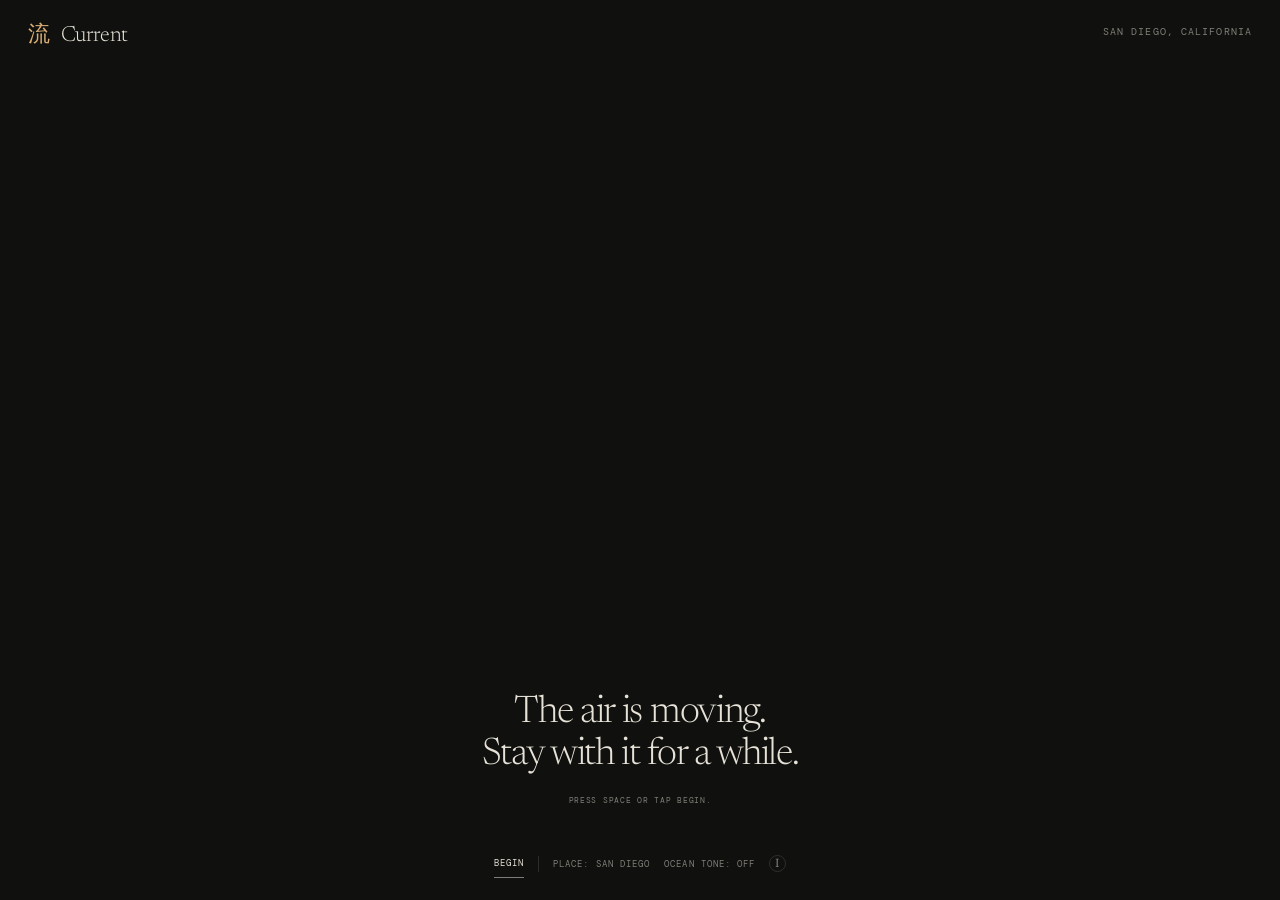
==== index.html @ e28922d0 "Update index.html" ====
<!doctype html>
<html lang="en">
<head>
  <meta charset="utf-8" />
  <meta name="viewport" content="width=device-width, initial-scale=1" />
  <meta name="theme-color" content="#10100f" />
  <meta
    name="description"
    id="pageDescription"
    content="Current — a living field shaped by the wind in San Diego."
  />
  <title>Current — San Diego</title>
  <link rel="stylesheet" href="style.css?v=7" />
</head>
<body>
  <main class="experience" aria-labelledby="title">
    <canvas id="field" aria-hidden="true"></canvas>

    <header class="masthead">
      <p class="mark" aria-hidden="true">流</p>
      <h1 id="title">Current</h1>
    </header>

    <div class="meta" id="meta">
      <p class="place" id="place">San Diego, California</p>
      <p class="details" id="details" hidden>—</p>
    </div>

    <section class="intro" id="intro" aria-live="polite">
      <p class="instruction">
        The air is moving.<br />
        Stay with it for a while.
      </p>
      <p class="hint">Press space or tap Begin.</p>
    </section>

    <section class="reading" id="reading" aria-live="polite" hidden>
      <p class="condition" id="condition">Listening for the wind.</p>
    </section>

    <div class="controls" id="controls">
      <button class="ctrl ctrl-start" id="start" type="button">Begin</button>

      <span class="ctrl-divider" aria-hidden="true"></span>

      <button
        class="ctrl ctrl-location"
        id="locationButton"
        type="button"
        aria-expanded="false"
        aria-controls="locationPanel"
      >
        Place: San Diego
      </button>

      <button
        class="ctrl ctrl-tone"
        id="toneToggle"
        type="button"
        aria-pressed="false"
      >
        Ocean Tone: Off
      </button>

      <button class="ctrl ctrl-pause" id="pauseBtn" type="button" hidden>
        Pause
      </button>

      <button
        class="ctrl ctrl-info"
        id="aboutButton"
        type="button"
        aria-expanded="false"
        aria-controls="aboutPanel"
        aria-label="About Current"
      >
        i
      </button>
    </div>

    <p class="status" id="status" role="status">
      Loading present conditions.
    </p>

    <aside
      class="location-panel"
      id="locationPanel"
      aria-label="Choose a city"
      hidden
    >
      <button
        class="close-location"
        id="closeLocation"
        type="button"
        aria-label="Close city selection"
      >
        ×
      </button>

      <div class="location-picker-layout">
        <div class="location-picker-heading">
          <p class="panel-label">Choose a current</p>
        </div>

        <div class="city-list" id="cityList">
          <button
            class="city-option"
            type="button"
            data-city="san-diego"
            aria-pressed="true"
          >
            San Diego, California
          </button>

          <button
            class="city-option"
            type="button"
            data-city="los-angeles"
            aria-pressed="false"
          >
            Los Angeles, California
          </button>

          <button
            class="city-option"
            type="button"
            data-city="san-francisco"
            aria-pressed="false"
          >
            San Francisco, California
          </button>

          <button
            class="city-option"
            type="button"
            data-city="new-york"
            aria-pressed="false"
          >
            New York, New York
          </button>

          <button
            class="city-option"
            type="button"
            data-city="mexico-city"
            aria-pressed="false"
          >
            Mexico City, Mexico
          </button>

          <button
            class="city-option"
            type="button"
            data-city="london"
            aria-pressed="false"
          >
            London, United Kingdom
          </button>

          <button
            class="city-option"
            type="button"
            data-city="tokyo"
            aria-pressed="false"
          >
            Tokyo, Japan
          </button>
        </div>
      </div>
    </aside>

    <aside class="about-panel" id="aboutPanel" hidden>
      <button
        class="close-about"
        id="closeAbout"
        type="button"
        aria-label="Close information"
      >
        ×
      </button>

      <p>
        <em>Current</em> is a living field shaped by the wind presently
        moving through the place you choose.
      </p>

      <p>
        Wind data refreshes every 15 minutes. The movement between updates is
        an interpretation, not a forecast.
      </p>

      <p>
        An optional ocean tone — slow filtered pink noise — can accompany the
        field.
      </p>

      <p class="attribution">
        Weather data by
        <a
          href="https://open-meteo.com/"
          target="_blank"
          rel="noopener noreferrer"
        >Open-Meteo</a>.
      </p>
    </aside>
  </main>

  <noscript>This piece needs JavaScript to move with the wind.</noscript>

  <script src="app.js?v=7"></script>
</body>
</html>
---- style.css ----
@import url("https://fonts.googleapis.com/css2?family=DM+Mono:wght@400;500&family=Newsreader:opsz,wght@6..72,300;6..72,400&display=swap");

:root {
  --paper: #10100f;
  --ink: #e7e2d7;
  --muted: rgba(231, 226, 215, 0.52);
  --faint: rgba(231, 226, 215, 0.14);
  --accent: #d4a86b;
  --panel: rgba(20, 20, 18, 0.9);
}

* {
  box-sizing: border-box;
}

html,
body {
  width: 100%;
  min-height: 100%;
  margin: 0;
}

body {
  overflow: hidden;
  background: var(--paper);
  color: var(--ink);
  font-family: "DM Mono", ui-monospace, SFMono-Regular, Menlo, monospace;
}

button {
  color: inherit;
  font: inherit;
}

button:focus-visible,
a:focus-visible {
  outline: 1px solid var(--ink);
  outline-offset: 5px;
}

.experience {
  position: relative;
  isolation: isolate;
  width: 100vw;
  height: 100dvh;
  background: var(--paper);
}

#field {
  position: fixed;
  z-index: -1;
  inset: 0;
  width: 100%;
  height: 100%;
  opacity: 0;
  transition: opacity 1.8s ease;
}

body.running #field {
  opacity: 1;
}

/* Top-left masthead */

.masthead {
  position: fixed;
  z-index: 1;
  top: 25px;
  left: 28px;
  display: flex;
  align-items: baseline;
  gap: 11px;
  mix-blend-mode: screen;
}

.mark {
  margin: 0;
  color: var(--accent);
  font-family: "Newsreader", serif;
  font-size: 22px;
  font-weight: 300;
  line-height: 1;
}

h1 {
  margin: 0;
  font-family: "Newsreader", Georgia, serif;
  font-size: 22px;
  font-weight: 300;
  line-height: 1;
  letter-spacing: -0.03em;
}

/* Top-right selected city and weather */

.meta {
  position: fixed;
  z-index: 1;
  top: 25px;
  right: 28px;
  text-align: right;
}

.meta .place {
  margin: 0;
  color: var(--muted);
}

.meta .details {
  margin: 5px 0 0;
  color: var(--muted);
}

.place,
.details,
.hint,
.status {
  font-size: 10px;
  letter-spacing: 0.11em;
  text-transform: uppercase;
}

.hint {
  color: var(--muted);
  font-size: 8px;
  letter-spacing: 0.09em;
}

/* Intro before the experience begins */

.intro {
  position: fixed;
  z-index: 1;
  bottom: 95px;
  left: 50%;
  width: min(420px, calc(100vw - 48px));
  transform: translateX(-50%);
  text-align: center;
  transition: opacity 0.8s ease, visibility 0.8s ease;
}

body.running .intro {
  visibility: hidden;
  opacity: 0;
  pointer-events: none;
}

.instruction {
  margin: 0;
  font-family: "Newsreader", Georgia, serif;
  font-size: clamp(24px, 3.5vw, 38px);
  font-weight: 300;
  line-height: 1.1;
  letter-spacing: -0.035em;
  text-wrap: balance;
}

.intro .hint {
  margin: 18px 0 0;
}

/* Current wind reading after Begin */

.reading {
  position: fixed;
  z-index: 1;
  bottom: 80px;
  left: 50%;
  width: min(520px, calc(100vw - 48px));
  transform: translateX(-50%);
  opacity: 0;
  text-align: center;
  pointer-events: none;
  transition: opacity 1.4s ease 1.2s;
}

body.running .reading {
  opacity: 1;
}

.condition {
  margin: 0;
  font-family: "Newsreader", Georgia, serif;
  font-size: clamp(22px, 3vw, 34px);
  font-weight: 300;
  line-height: 1.14;
  letter-spacing: -0.035em;
  text-wrap: balance;
}

/* Bottom control bar */

.controls {
  position: fixed;
  z-index: 2;
  right: 0;
  bottom: 0;
  left: 0;
  display: flex;
  flex-wrap: wrap;
  align-items: center;
  justify-content: center;
  gap: 14px;
  padding: 18px 24px 22px;
  transition: opacity 0.6s ease, transform 0.6s ease, visibility 0.6s ease;
}

body.running .controls {
  visibility: hidden;
  opacity: 0;
  transform: translateY(20px);
  pointer-events: none;
}

body.running.controls-visible .controls {
  visibility: visible;
  opacity: 1;
  transform: translateY(0);
  pointer-events: auto;
}

.ctrl {
  padding: 8px 0;
  border: 0;
  background: transparent;
  color: var(--muted);
  cursor: pointer;
  font-size: 9px;
  letter-spacing: 0.12em;
  text-transform: uppercase;
  transition: color 0.25s ease, border-color 0.25s ease;
}

.ctrl:hover {
  color: var(--ink);
}

.ctrl-start {
  border-bottom: 1px solid var(--muted);
  color: var(--ink);
}

.ctrl-start:hover {
  border-color: var(--accent);
  color: var(--accent);
}

.ctrl-divider {
  width: 1px;
  height: 16px;
  background: var(--faint);
}

.ctrl-info {
  display: grid;
  width: 17px;
  height: 17px;
  padding: 0;
  place-items: center;
  border: 1px solid var(--faint);
  border-radius: 50%;
  font-family: "Newsreader", serif;
  font-size: 12px;
}

.status {
  position: fixed;
  z-index: 1;
  bottom: 6px;
  left: 50%;
  opacity: 0;
  transform: translateX(-50%);
  color: var(--muted);
  font-size: 8px;
  letter-spacing: 0.06em;
  white-space: nowrap;
  transition: opacity 0.6s ease;
}

body.running .status {
  opacity: 0.5;
}

/* Information panel */

.about-panel {
  position: fixed;
  z-index: 3;
  top: 70px;
  right: 24px;
  width: min(330px, calc(100vw - 48px));
  padding: 20px 43px 20px 20px;
  border: 1px solid var(--faint);
  background: var(--panel);
  color: var(--muted);
  backdrop-filter: blur(12px);
  -webkit-backdrop-filter: blur(12px);
  font-family: "Newsreader", Georgia, serif;
  font-size: 16px;
  line-height: 1.26;
}

.about-panel[hidden] {
  display: none;
}

.about-panel p {
  margin: 0 0 12px;
}

.about-panel p:last-child {
  margin-bottom: 0;
}

.attribution {
  font-family: "DM Mono", monospace;
  font-size: 8px;
  letter-spacing: 0.05em;
  text-transform: uppercase;
}

a {
  color: var(--ink);
  text-underline-offset: 3px;
}

.close-about,
.close-location {
  position: absolute;
  top: 9px;
  right: 12px;
  padding: 4px;
  border: 0;
  background: transparent;
  color: var(--muted);
  cursor: pointer;
  font-size: 18px;
  line-height: 1;
}

/* City picker */

.location-panel {
  position: fixed;
  z-index: 3;
  inset: 0;
  overflow-y: auto;
  padding: clamp(78px, 11vh, 120px) clamp(28px, 7vw, 104px) 48px;
  background: rgba(16, 16, 15, 0.92);
  backdrop-filter: blur(14px);
  -webkit-backdrop-filter: blur(14px);
}

.location-panel[hidden] {
  display: none;
}

.location-picker-layout {
  display: grid;
  grid-template-columns: minmax(220px, 1fr) minmax(280px, 390px);
  align-items: start;
  gap: clamp(40px, 9vw, 150px);
  width: min(1120px, 100%);
  margin: 0 auto;
}

.location-picker-heading {
  min-width: 0;
}

.panel-label {
  margin: 0;
  color: var(--ink);
  font-size: clamp(25px, 3vw, 42px);
  font-weight: 400;
  letter-spacing: -0.035em;
  line-height: 1.08;
  text-transform: none;
  font-family: "DM Mono", ui-monospace, SFMono-Regular, Menlo, monospace;
}

.city-list {
  display: flex;
  width: 100%;
  flex-direction: column;
  gap: 9px;
}

.city-option {
  display: flex;
  width: 100%;
  min-height: 48px;
  align-items: center;
  justify-content: flex-start;
  padding: 11px 20px;
  border: 1px solid rgba(231, 226, 215, 0.24);
  border-radius: 999px;
  background: rgba(231, 226, 215, 0.08);
  color: var(--ink);
  cursor: pointer;
  font-family: "Newsreader", Georgia, serif;
  font-size: clamp(17px, 1.8vw, 21px);
  font-weight: 300;
  line-height: 1.15;
  text-align: left;
  transition: background 0.2s ease, border-color 0.2s ease, color 0.2s ease,
    transform 0.2s ease;
}

.city-option:hover,
.city-option:focus-visible {
  border-color: rgba(231, 226, 215, 0.72);
  background: rgba(231, 226, 215, 0.16);
  color: #fff;
  transform: translateX(-4px);
}

.city-option[aria-pressed="true"] {
  border-color: var(--accent);
  background: rgba(212, 168, 107, 0.16);
  color: var(--accent);
}

.city-option:last-child {
  margin-bottom: 0;
}

noscript {
  position: fixed;
  bottom: 24px;
  left: 28px;
  color: var(--muted);
  font-size: 10px;
}

/* Mobile */

@media (max-width: 700px) {
  .masthead {
    top: 21px;
    left: 20px;
  }

  .meta {
    top: 21px;
    right: 20px;
  }

  .meta .place,
  .meta .details {
    font-size: 9px;
  }

  .controls {
    gap: 10px;
    padding: 14px 16px 18px;
  }

  .ctrl-divider {
    display: none;
  }

  .intro {
    bottom: 85px;
  }

  .reading {
    bottom: 70px;
  }

  .instruction,
  .condition {
    font-size: 24px;
  }

  .about-panel {
    top: 60px;
    right: 16px;
    width: min(330px, calc(100vw - 32px));
  }

  .location-panel {
    padding: 72px 20px 36px;
  }

  .location-picker-layout {
    display: flex;
    flex-direction: column;
    gap: 28px;
    width: min(470px, 100%);
  }

  .panel-label {
    font-size: 29px;
  }

  .city-list {
    gap: 8px;
  }

  .city-option {
    min-height: 52px;
    padding: 12px 18px;
    font-size: 19px;
  }

  .city-option:hover,
  .city-option:focus-visible {
    transform: none;
  }
}

@media (max-width: 380px) {
  .meta .place {
    max-width: 130px;
    line-height: 1.35;
  }

  .controls {
    gap: 8px;
  }

  .ctrl {
    font-size: 8px;
    letter-spacing: 0.09em;
  }

  .city-option {
    font-size: 18px;
  }
}

@media (prefers-reduced-motion: reduce) {
  *,
  *::before,
  *::after {
    scroll-behavior: auto !important;
    animation-duration: 0.01ms !important;
    transition-duration: 0.01ms !important;
  }
}
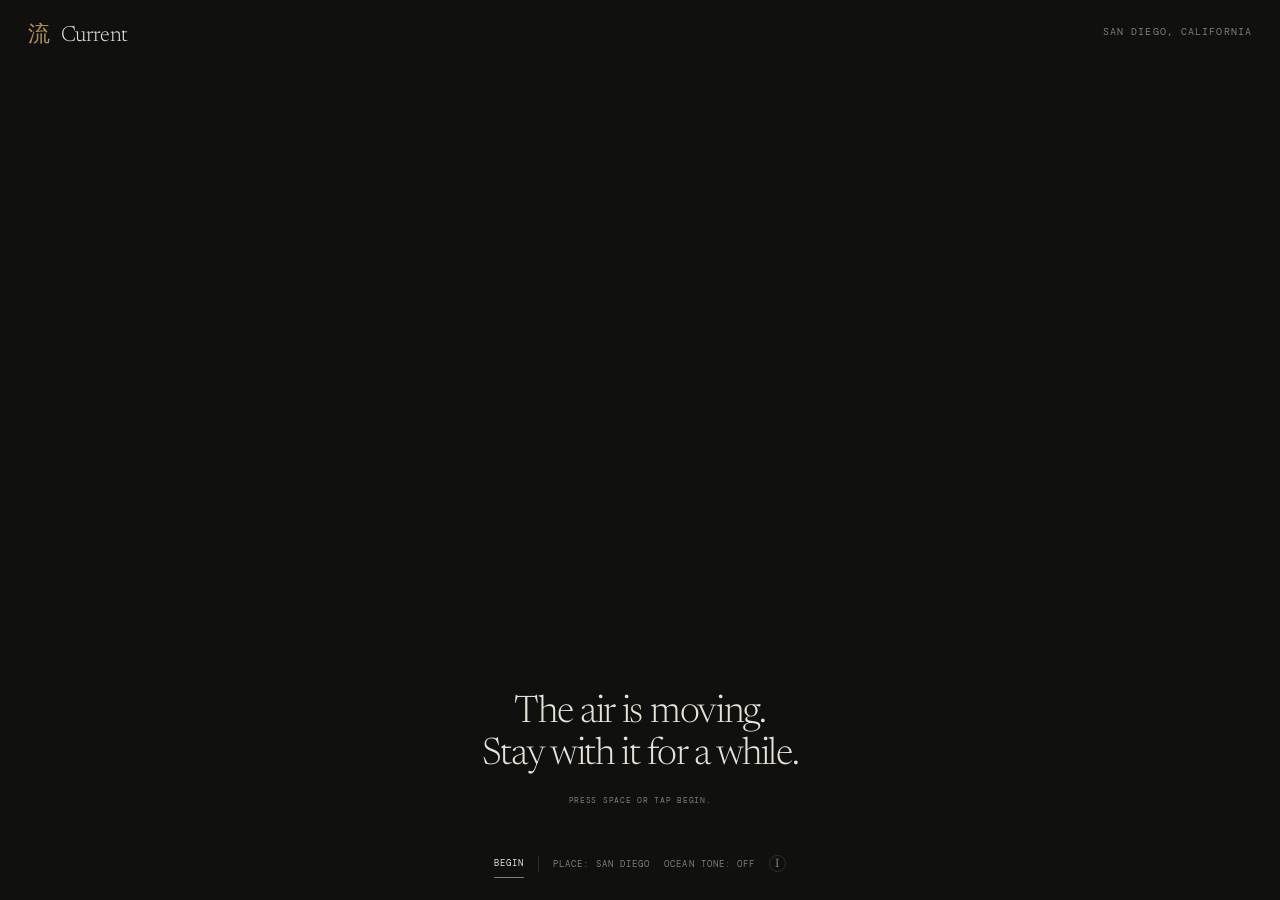
==== commit 71ddc4d2: "Make the 流 mark open a short card on the meaning of nagare Co-Authored-By: Claude Opus 5.5 <noreply@" ====
--- a/index.html
+++ b/index.html
@@ -17,13 +17,37 @@
     <canvas id="field" aria-hidden="true"></canvas>
 
     <header class="masthead">
-      <p class="mark" aria-hidden="true">流</p>
+      <button
+        class="mark"
+        id="mark"
+        type="button"
+        aria-label="What 流 means"
+        aria-expanded="false"
+        aria-controls="markCard"
+      >
+        流
+      </button>
       <h1 id="title">Current</h1>
     </header>
 
+    <aside class="mark-card" id="markCard" aria-label="What 流 means" hidden>
+      <p class="mark-title">流 <span>nagare</span></p>
+
+      <p>
+        A Japanese word for flow: water in a stream, air moving across a city,
+        time passing without asking.
+      </p>
+
+      <p>
+        The character sets the water radical 氵 beside a form for something
+        carried along. Here it is the wind, which never passes the same way
+        twice.
+      </p>
+    </aside>
+
     <div class="meta" id="meta">
       <p class="place" id="place">San Diego, California</p>
-      <p class="details" id="details" hidden>—</p>
+      <p class="details" id="details" hidden></p>
     </div>
 
     <section class="intro" id="intro" aria-live="polite">
--- a/style.css
+++ b/style.css
@@ -6,7 +6,7 @@
   --muted: rgba(231, 226, 215, 0.52);
   --faint: rgba(231, 226, 215, 0.14);
   --accent: #d4a86b;
-  --panel: rgba(20, 20, 18, 0.9);
+  --panel: rgba(20, 20, 18, 0.92);
 }
 
 * {
@@ -60,7 +60,7 @@
   opacity: 1;
 }
 
-/* Top-left masthead */
+/* Masthead */
 
 .masthead {
   position: fixed;
@@ -75,11 +75,22 @@
 
 .mark {
   margin: 0;
+  padding: 0;
+  border: 0;
+  background: transparent;
   color: var(--accent);
-  font-family: "Newsreader", serif;
+  cursor: pointer;
+  opacity: 0.8;
+  transition: opacity 0.25s ease;
+  font-family: "Newsreader", Georgia, serif;
   font-size: 22px;
   font-weight: 300;
   line-height: 1;
+}
+
+.mark:hover,
+.mark[aria-expanded="true"] {
+  opacity: 1;
 }
 
 h1 {
@@ -91,7 +102,7 @@
   letter-spacing: -0.03em;
 }
 
-/* Top-right selected city and weather */
+/* Current city and conditions */
 
 .meta {
   position: fixed;
@@ -126,7 +137,7 @@
   letter-spacing: 0.09em;
 }
 
-/* Intro before the experience begins */
+/* Opening text */
 
 .intro {
   position: fixed;
@@ -159,7 +170,7 @@
   margin: 18px 0 0;
 }
 
-/* Current wind reading after Begin */
+/* Wind reading */
 
 .reading {
   position: fixed;
@@ -188,7 +199,7 @@
   text-wrap: balance;
 }
 
-/* Bottom control bar */
+/* Controls */
 
 .controls {
   position: fixed;
@@ -259,9 +270,11 @@
   place-items: center;
   border: 1px solid var(--faint);
   border-radius: 50%;
-  font-family: "Newsreader", serif;
+  font-family: "Newsreader", Georgia, serif;
   font-size: 12px;
 }
+
+/* Status line */
 
 .status {
   position: fixed;
@@ -281,11 +294,36 @@
   opacity: 0.5;
 }
 
-/* Information panel */
+/* Shared overlay close buttons */
+
+.close-about,
+.close-location {
+  position: absolute;
+  z-index: 1;
+  top: 16px;
+  right: 18px;
+  width: 32px;
+  height: 32px;
+  padding: 0;
+  border: 0;
+  border-radius: 50%;
+  background: transparent;
+  color: var(--muted);
+  cursor: pointer;
+  font-size: 24px;
+  line-height: 1;
+}
+
+.close-about:hover,
+.close-location:hover {
+  color: var(--ink);
+}
+
+/* About overlay */
 
 .about-panel {
   position: fixed;
-  z-index: 3;
+  z-index: 4;
   top: 70px;
   right: 24px;
   width: min(330px, calc(100vw - 48px));
@@ -324,29 +362,59 @@
   text-underline-offset: 3px;
 }
 
-.close-about,
-.close-location {
-  position: absolute;
-  top: 9px;
-  right: 12px;
-  padding: 4px;
-  border: 0;
-  background: transparent;
-  color: var(--muted);
-  cursor: pointer;
-  font-size: 18px;
-  line-height: 1;
-}
-
-/* City picker */
+/* Meaning of the mark */
+
+.mark-card {
+  position: fixed;
+  z-index: 4;
+  top: 70px;
+  left: 24px;
+  width: min(300px, calc(100vw - 48px));
+  padding: 18px 20px;
+  border: 1px solid var(--faint);
+  background: var(--panel);
+  color: var(--muted);
+  backdrop-filter: blur(12px);
+  -webkit-backdrop-filter: blur(12px);
+  font-family: "Newsreader", Georgia, serif;
+  font-size: 16px;
+  line-height: 1.26;
+}
+
+.mark-card[hidden] {
+  display: none;
+}
+
+.mark-card p {
+  margin: 0 0 12px;
+}
+
+.mark-card p:last-child {
+  margin-bottom: 0;
+}
+
+.mark-title {
+  color: var(--accent);
+  font-size: 22px;
+  letter-spacing: 0.04em;
+}
+
+.mark-title span {
+  margin-left: 6px;
+  color: var(--muted);
+  font-size: 14px;
+  letter-spacing: 0;
+}
+
+/* City selection overlay */
 
 .location-panel {
   position: fixed;
   z-index: 3;
   inset: 0;
   overflow-y: auto;
-  padding: clamp(78px, 11vh, 120px) clamp(28px, 7vw, 104px) 48px;
-  background: rgba(16, 16, 15, 0.92);
+  padding: clamp(92px, 13vh, 140px) clamp(28px, 8vw, 128px) 48px;
+  background: rgba(16, 16, 15, 0.94);
   backdrop-filter: blur(14px);
   -webkit-backdrop-filter: blur(14px);
 }
@@ -359,7 +427,7 @@
   display: grid;
   grid-template-columns: minmax(220px, 1fr) minmax(280px, 390px);
   align-items: start;
-  gap: clamp(40px, 9vw, 150px);
+  gap: clamp(48px, 10vw, 180px);
   width: min(1120px, 100%);
   margin: 0 auto;
 }
@@ -371,31 +439,31 @@
 .panel-label {
   margin: 0;
   color: var(--ink);
+  font-family: "DM Mono", ui-monospace, SFMono-Regular, Menlo, monospace;
   font-size: clamp(25px, 3vw, 42px);
   font-weight: 400;
-  letter-spacing: -0.035em;
   line-height: 1.08;
+  letter-spacing: -0.04em;
   text-transform: none;
-  font-family: "DM Mono", ui-monospace, SFMono-Regular, Menlo, monospace;
 }
 
 .city-list {
   display: flex;
   width: 100%;
   flex-direction: column;
-  gap: 9px;
+  gap: 10px;
 }
 
 .city-option {
   display: flex;
   width: 100%;
-  min-height: 48px;
+  min-height: 50px;
   align-items: center;
   justify-content: flex-start;
-  padding: 11px 20px;
-  border: 1px solid rgba(231, 226, 215, 0.24);
+  padding: 11px 21px;
+  border: 1px solid rgba(231, 226, 215, 0.25);
   border-radius: 999px;
-  background: rgba(231, 226, 215, 0.08);
+  background: rgba(231, 226, 215, 0.1);
   color: var(--ink);
   cursor: pointer;
   font-family: "Newsreader", Georgia, serif;
@@ -409,9 +477,9 @@
 
 .city-option:hover,
 .city-option:focus-visible {
-  border-color: rgba(231, 226, 215, 0.72);
-  background: rgba(231, 226, 215, 0.16);
-  color: #fff;
+  border-color: rgba(231, 226, 215, 0.75);
+  background: rgba(231, 226, 215, 0.18);
+  color: #ffffff;
   transform: translateX(-4px);
 }
 
@@ -421,10 +489,6 @@
   color: var(--accent);
 }
 
-.city-option:last-child {
-  margin-bottom: 0;
-}
-
 noscript {
   position: fixed;
   bottom: 24px;
@@ -433,7 +497,7 @@
   font-size: 10px;
 }
 
-/* Mobile */
+/* Mobile layout */
 
 @media (max-width: 700px) {
   .masthead {
@@ -473,6 +537,12 @@
     font-size: 24px;
   }
 
+  .mark-card {
+    top: 60px;
+    left: 16px;
+    width: calc(100vw - 32px);
+  }
+
   .about-panel {
     top: 60px;
     right: 16px;
@@ -480,14 +550,14 @@
   }
 
   .location-panel {
-    padding: 72px 20px 36px;
+    padding: 76px 20px 36px;
   }
 
   .location-picker-layout {
     display: flex;
+    width: min(480px, 100%);
     flex-direction: column;
     gap: 28px;
-    width: min(470px, 100%);
   }
 
   .panel-label {
@@ -495,18 +565,24 @@
   }
 
   .city-list {
-    gap: 8px;
+    gap: 9px;
   }
 
   .city-option {
-    min-height: 52px;
-    padding: 12px 18px;
+    min-height: 53px;
+    padding: 12px 19px;
     font-size: 19px;
   }
 
   .city-option:hover,
   .city-option:focus-visible {
     transform: none;
+  }
+
+  .close-about,
+  .close-location {
+    top: 12px;
+    right: 12px;
   }
 }
 
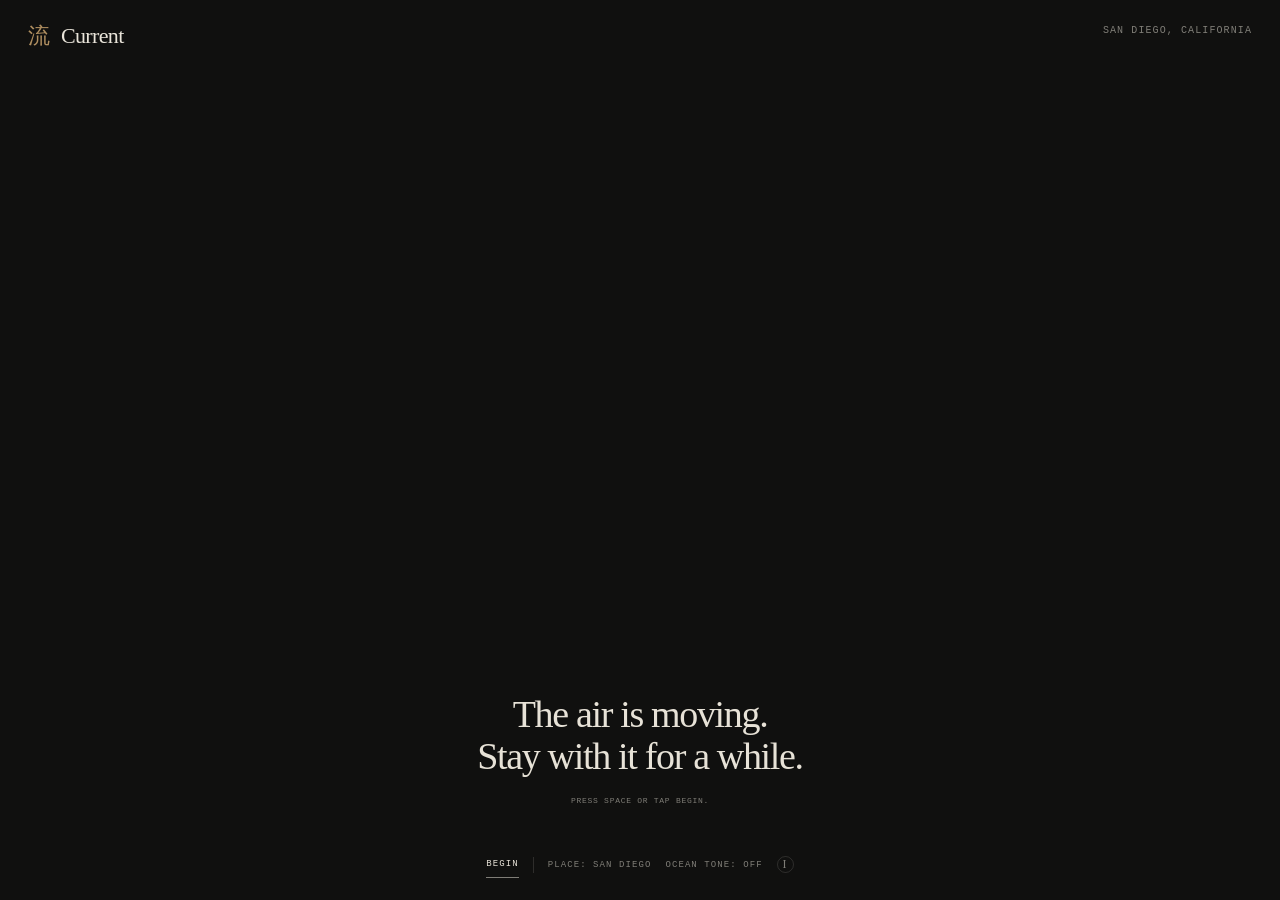
==== commit 9f4997f9: "Shorten the README to match Ma, and bump the cache version The README no longer lists red line color" ====
--- a/index.html
+++ b/index.html
@@ -2,7 +2,7 @@
 <html lang="en">
 <head>
   <meta charset="utf-8" />
-  <meta name="viewport" content="width=device-width, initial-scale=1" />
+  <meta name="viewport" content="width=device-width, initial-scale=1, viewport-fit=cover" />
   <meta name="theme-color" content="#10100f" />
   <meta
     name="description"
@@ -10,7 +10,7 @@
     content="Current — a living field shaped by the wind in San Diego."
   />
   <title>Current — San Diego</title>
-  <link rel="stylesheet" href="style.css?v=7" />
+  <link rel="stylesheet" href="style.css?v=8" />
 </head>
 <body>
   <main class="experience" aria-labelledby="title">
@@ -231,6 +231,6 @@
 
   <noscript>This piece needs JavaScript to move with the wind.</noscript>
 
-  <script src="app.js?v=7"></script>
+  <script src="app.js?v=8"></script>
 </body>
 </html>
--- a/style.css
+++ b/style.css
@@ -1,5 +1,3 @@
-@import url("https://fonts.googleapis.com/css2?family=DM+Mono:wght@400;500&family=Newsreader:opsz,wght@6..72,300;6..72,400&display=swap");
-
 :root {
   --paper: #10100f;
   --ink: #e7e2d7;
@@ -7,6 +5,9 @@
   --faint: rgba(231, 226, 215, 0.14);
   --accent: #d4a86b;
   --panel: rgba(20, 20, 18, 0.92);
+  --serif: "Iowan Old Style", "Palatino Linotype", Palatino, "Hiragino Mincho ProN",
+    "Yu Mincho", Georgia, serif;
+  --mono: "SF Mono", Menlo, Consolas, "Liberation Mono", monospace;
 }
 
 * {
@@ -24,7 +25,7 @@
   overflow: hidden;
   background: var(--paper);
   color: var(--ink);
-  font-family: "DM Mono", ui-monospace, SFMono-Regular, Menlo, monospace;
+  font-family: var(--mono);
 }
 
 button {
@@ -82,7 +83,7 @@
   cursor: pointer;
   opacity: 0.8;
   transition: opacity 0.25s ease;
-  font-family: "Newsreader", Georgia, serif;
+  font-family: var(--serif);
   font-size: 22px;
   font-weight: 300;
   line-height: 1;
@@ -95,7 +96,7 @@
 
 h1 {
   margin: 0;
-  font-family: "Newsreader", Georgia, serif;
+  font-family: var(--serif);
   font-size: 22px;
   font-weight: 300;
   line-height: 1;
@@ -158,7 +159,7 @@
 
 .instruction {
   margin: 0;
-  font-family: "Newsreader", Georgia, serif;
+  font-family: var(--serif);
   font-size: clamp(24px, 3.5vw, 38px);
   font-weight: 300;
   line-height: 1.1;
@@ -191,7 +192,7 @@
 
 .condition {
   margin: 0;
-  font-family: "Newsreader", Georgia, serif;
+  font-family: var(--serif);
   font-size: clamp(22px, 3vw, 34px);
   font-weight: 300;
   line-height: 1.14;
@@ -270,7 +271,7 @@
   place-items: center;
   border: 1px solid var(--faint);
   border-radius: 50%;
-  font-family: "Newsreader", Georgia, serif;
+  font-family: var(--serif);
   font-size: 12px;
 }
 
@@ -333,7 +334,7 @@
   color: var(--muted);
   backdrop-filter: blur(12px);
   -webkit-backdrop-filter: blur(12px);
-  font-family: "Newsreader", Georgia, serif;
+  font-family: var(--serif);
   font-size: 16px;
   line-height: 1.26;
 }
@@ -351,7 +352,7 @@
 }
 
 .attribution {
-  font-family: "DM Mono", monospace;
+  font-family: var(--mono);
   font-size: 8px;
   letter-spacing: 0.05em;
   text-transform: uppercase;
@@ -376,7 +377,7 @@
   color: var(--muted);
   backdrop-filter: blur(12px);
   -webkit-backdrop-filter: blur(12px);
-  font-family: "Newsreader", Georgia, serif;
+  font-family: var(--serif);
   font-size: 16px;
   line-height: 1.26;
 }
@@ -439,7 +440,7 @@
 .panel-label {
   margin: 0;
   color: var(--ink);
-  font-family: "DM Mono", ui-monospace, SFMono-Regular, Menlo, monospace;
+  font-family: var(--mono);
   font-size: clamp(25px, 3vw, 42px);
   font-weight: 400;
   line-height: 1.08;
@@ -466,7 +467,7 @@
   background: rgba(231, 226, 215, 0.1);
   color: var(--ink);
   cursor: pointer;
-  font-family: "Newsreader", Georgia, serif;
+  font-family: var(--serif);
   font-size: clamp(17px, 1.8vw, 21px);
   font-weight: 300;
   line-height: 1.15;
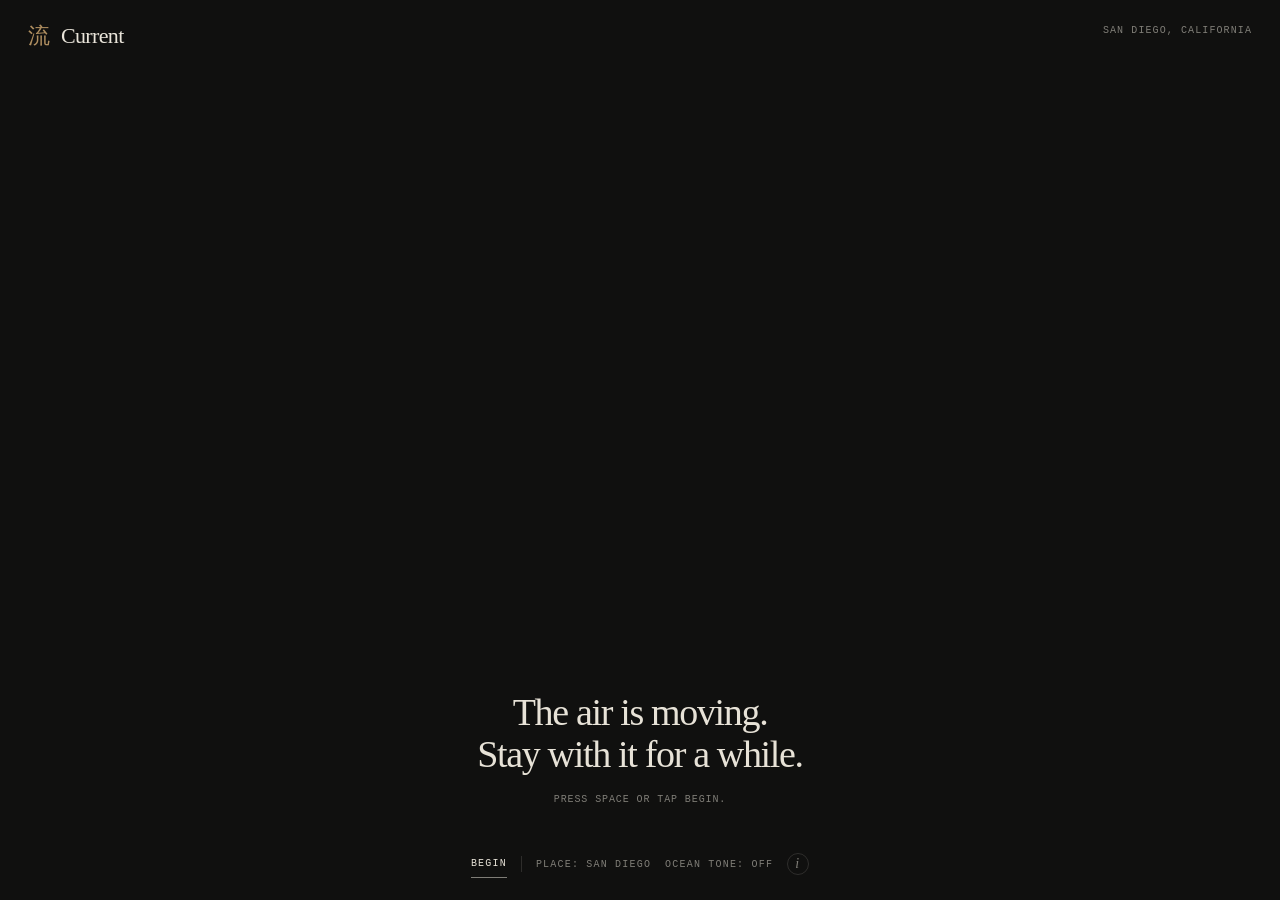
==== commit 5fc0f2f5: "Keep the edges clear of the notch and home bar, and raise the smallest text to 10px The info button " ====
--- a/index.html
+++ b/index.html
@@ -10,7 +10,7 @@
     content="Current — a living field shaped by the wind in San Diego."
   />
   <title>Current — San Diego</title>
-  <link rel="stylesheet" href="style.css?v=8" />
+  <link rel="stylesheet" href="style.css?v=7" />
 </head>
 <body>
   <main class="experience" aria-labelledby="title">
@@ -231,6 +231,6 @@
 
   <noscript>This piece needs JavaScript to move with the wind.</noscript>
 
-  <script src="app.js?v=8"></script>
+  <script src="app.js?v=7"></script>
 </body>
 </html>
--- a/style.css
+++ b/style.css
@@ -66,8 +66,8 @@
 .masthead {
   position: fixed;
   z-index: 1;
-  top: 25px;
-  left: 28px;
+  top: calc(env(safe-area-inset-top, 0px) + 25px);
+  left: calc(env(safe-area-inset-left, 0px) + 28px);
   display: flex;
   align-items: baseline;
   gap: 11px;
@@ -108,8 +108,8 @@
 .meta {
   position: fixed;
   z-index: 1;
-  top: 25px;
-  right: 28px;
+  top: calc(env(safe-area-inset-top, 0px) + 25px);
+  right: calc(env(safe-area-inset-right, 0px) + 28px);
   text-align: right;
 }
 
@@ -134,7 +134,7 @@
 
 .hint {
   color: var(--muted);
-  font-size: 8px;
+  font-size: 10px;
   letter-spacing: 0.09em;
 }
 
@@ -143,7 +143,7 @@
 .intro {
   position: fixed;
   z-index: 1;
-  bottom: 95px;
+  bottom: calc(env(safe-area-inset-bottom, 0px) + 95px);
   left: 50%;
   width: min(420px, calc(100vw - 48px));
   transform: translateX(-50%);
@@ -176,7 +176,7 @@
 .reading {
   position: fixed;
   z-index: 1;
-  bottom: 80px;
+  bottom: calc(env(safe-area-inset-bottom, 0px) + 80px);
   left: 50%;
   width: min(520px, calc(100vw - 48px));
   transform: translateX(-50%);
@@ -213,7 +213,7 @@
   align-items: center;
   justify-content: center;
   gap: 14px;
-  padding: 18px 24px 22px;
+  padding: 18px 24px calc(env(safe-area-inset-bottom, 0px) + 22px);
   transition: opacity 0.6s ease, transform 0.6s ease, visibility 0.6s ease;
 }
 
@@ -237,7 +237,7 @@
   background: transparent;
   color: var(--muted);
   cursor: pointer;
-  font-size: 9px;
+  font-size: 10px;
   letter-spacing: 0.12em;
   text-transform: uppercase;
   transition: color 0.25s ease, border-color 0.25s ease;
@@ -265,14 +265,16 @@
 
 .ctrl-info {
   display: grid;
-  width: 17px;
-  height: 17px;
+  width: 22px;
+  height: 22px;
   padding: 0;
   place-items: center;
   border: 1px solid var(--faint);
   border-radius: 50%;
   font-family: var(--serif);
-  font-size: 12px;
+  font-size: 14px;
+  font-style: italic;
+  text-transform: none;
 }
 
 /* Status line */
@@ -280,12 +282,12 @@
 .status {
   position: fixed;
   z-index: 1;
-  bottom: 6px;
+  bottom: calc(env(safe-area-inset-bottom, 0px) + 6px);
   left: 50%;
   opacity: 0;
   transform: translateX(-50%);
   color: var(--muted);
-  font-size: 8px;
+  font-size: 10px;
   letter-spacing: 0.06em;
   white-space: nowrap;
   transition: opacity 0.6s ease;
@@ -325,8 +327,8 @@
 .about-panel {
   position: fixed;
   z-index: 4;
-  top: 70px;
-  right: 24px;
+  top: calc(env(safe-area-inset-top, 0px) + 70px);
+  right: calc(env(safe-area-inset-right, 0px) + 24px);
   width: min(330px, calc(100vw - 48px));
   padding: 20px 43px 20px 20px;
   border: 1px solid var(--faint);
@@ -353,7 +355,7 @@
 
 .attribution {
   font-family: var(--mono);
-  font-size: 8px;
+  font-size: 10px;
   letter-spacing: 0.05em;
   text-transform: uppercase;
 }
@@ -368,8 +370,8 @@
 .mark-card {
   position: fixed;
   z-index: 4;
-  top: 70px;
-  left: 24px;
+  top: calc(env(safe-area-inset-top, 0px) + 70px);
+  left: calc(env(safe-area-inset-left, 0px) + 24px);
   width: min(300px, calc(100vw - 48px));
   padding: 18px 20px;
   border: 1px solid var(--faint);
@@ -492,7 +494,7 @@
 
 noscript {
   position: fixed;
-  bottom: 24px;
+  bottom: calc(env(safe-area-inset-bottom, 0px) + 24px);
   left: 28px;
   color: var(--muted);
   font-size: 10px;
@@ -502,23 +504,23 @@
 
 @media (max-width: 700px) {
   .masthead {
-    top: 21px;
-    left: 20px;
+    top: calc(env(safe-area-inset-top, 0px) + 21px);
+    left: calc(env(safe-area-inset-left, 0px) + 20px);
   }
 
   .meta {
-    top: 21px;
-    right: 20px;
+    top: calc(env(safe-area-inset-top, 0px) + 21px);
+    right: calc(env(safe-area-inset-right, 0px) + 20px);
   }
 
   .meta .place,
   .meta .details {
-    font-size: 9px;
+    font-size: 10px;
   }
 
   .controls {
     gap: 10px;
-    padding: 14px 16px 18px;
+    padding: 14px 16px calc(env(safe-area-inset-bottom, 0px) + 18px);
   }
 
   .ctrl-divider {
@@ -526,11 +528,11 @@
   }
 
   .intro {
-    bottom: 85px;
+    bottom: calc(env(safe-area-inset-bottom, 0px) + 85px);
   }
 
   .reading {
-    bottom: 70px;
+    bottom: calc(env(safe-area-inset-bottom, 0px) + 70px);
   }
 
   .instruction,
@@ -539,19 +541,19 @@
   }
 
   .mark-card {
-    top: 60px;
+    top: calc(env(safe-area-inset-top, 0px) + 60px);
     left: 16px;
     width: calc(100vw - 32px);
   }
 
   .about-panel {
-    top: 60px;
+    top: calc(env(safe-area-inset-top, 0px) + 60px);
     right: 16px;
     width: min(330px, calc(100vw - 32px));
   }
 
   .location-panel {
-    padding: 76px 20px 36px;
+    padding: calc(env(safe-area-inset-top, 0px) + 76px) 20px calc(env(safe-area-inset-bottom, 0px) + 36px);
   }
 
   .location-picker-layout {
@@ -598,8 +600,7 @@
   }
 
   .ctrl {
-    font-size: 8px;
-    letter-spacing: 0.09em;
+    letter-spacing: 0.08em;
   }
 
   .city-option {
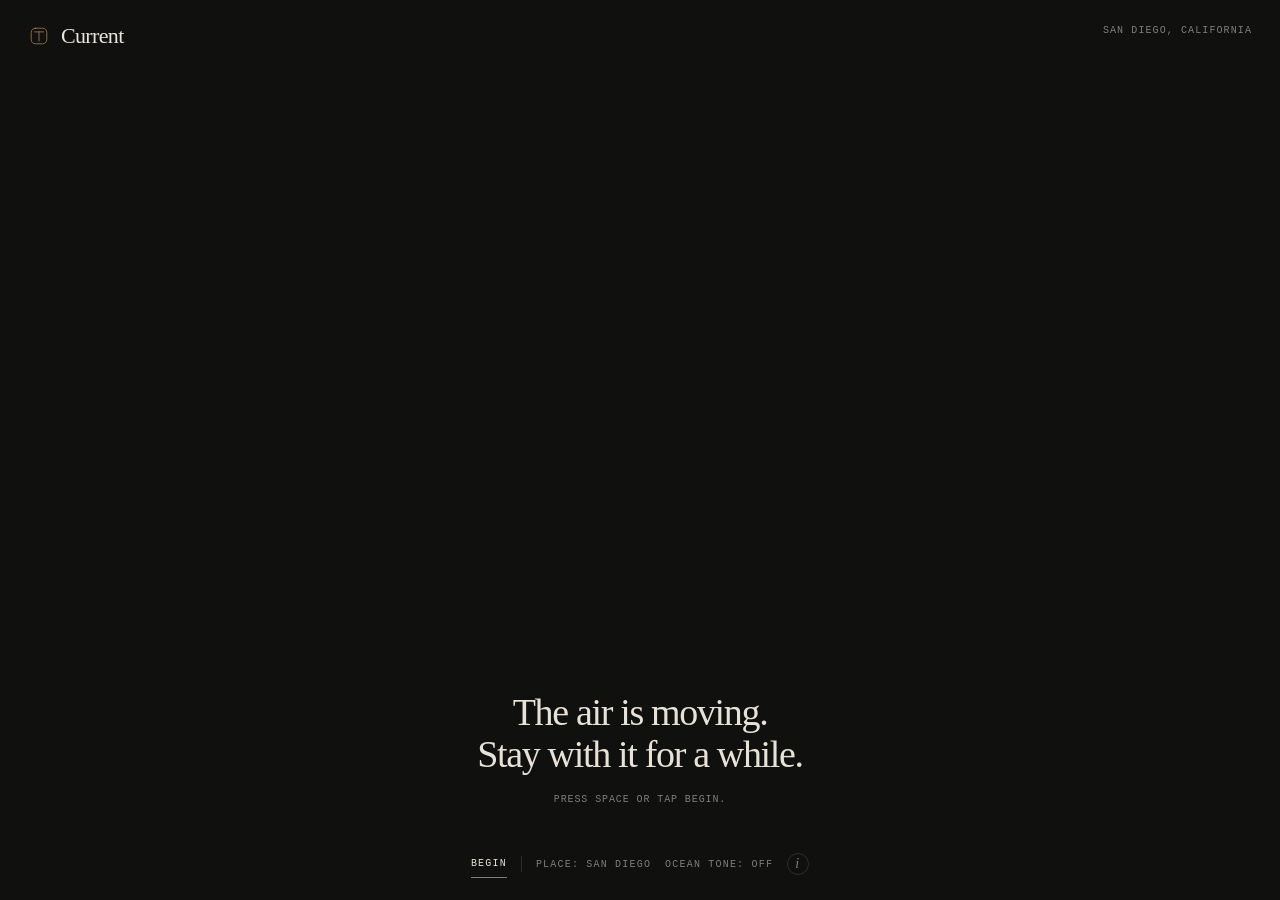
==== commit 46c4f696: "Replace the 流 mark with the Maya glyph ik', wind The mark is now drawn from mark.svg, placed inside " ====
--- a/index.html
+++ b/index.html
@@ -10,7 +10,7 @@
     content="Current — a living field shaped by the wind in San Diego."
   />
   <title>Current — San Diego</title>
-  <link rel="stylesheet" href="style.css?v=7" />
+  <link rel="stylesheet" href="style.css?v=11" />
 </head>
 <body>
   <main class="experience" aria-labelledby="title">
@@ -21,27 +21,18 @@
         class="mark"
         id="mark"
         type="button"
-        aria-label="What 流 means"
+        aria-label="What this glyph means"
         aria-expanded="false"
         aria-controls="markCard"
-      >
-        流
-      </button>
+      ></button>
       <h1 id="title">Current</h1>
     </header>
 
-    <aside class="mark-card" id="markCard" aria-label="What 流 means" hidden>
-      <p class="mark-title">流 <span>nagare</span></p>
-
-      <p>
-        A Japanese word for flow: water in a stream, air moving across a city,
-        time passing without asking.
-      </p>
-
-      <p>
-        The character sets the water radical 氵 beside a form for something
-        carried along. Here it is the wind, which never passes the same way
-        twice.
+    <aside class="mark-card" id="markCard" aria-label="What this glyph means" hidden>
+      <p class="mark-title">ik' <span>wind</span></p>
+
+      <p>
+        Wind, and breath. Maya artists put this sign on things that breathe and sing.
       </p>
     </aside>
 
@@ -84,10 +75,6 @@
         aria-pressed="false"
       >
         Ocean Tone: Off
-      </button>
-
-      <button class="ctrl ctrl-pause" id="pauseBtn" type="button" hidden>
-        Pause
       </button>
 
       <button
@@ -121,75 +108,71 @@
         ×
       </button>
 
-      <div class="location-picker-layout">
-        <div class="location-picker-heading">
-          <p class="panel-label">Choose a current</p>
-        </div>
-
-        <div class="city-list" id="cityList">
-          <button
-            class="city-option"
-            type="button"
-            data-city="san-diego"
-            aria-pressed="true"
-          >
-            San Diego, California
-          </button>
-
-          <button
-            class="city-option"
-            type="button"
-            data-city="los-angeles"
-            aria-pressed="false"
-          >
-            Los Angeles, California
-          </button>
-
-          <button
-            class="city-option"
-            type="button"
-            data-city="san-francisco"
-            aria-pressed="false"
-          >
-            San Francisco, California
-          </button>
-
-          <button
-            class="city-option"
-            type="button"
-            data-city="new-york"
-            aria-pressed="false"
-          >
-            New York, New York
-          </button>
-
-          <button
-            class="city-option"
-            type="button"
-            data-city="mexico-city"
-            aria-pressed="false"
-          >
-            Mexico City, Mexico
-          </button>
-
-          <button
-            class="city-option"
-            type="button"
-            data-city="london"
-            aria-pressed="false"
-          >
-            London, United Kingdom
-          </button>
-
-          <button
-            class="city-option"
-            type="button"
-            data-city="tokyo"
-            aria-pressed="false"
-          >
-            Tokyo, Japan
-          </button>
-        </div>
+      <p class="panel-label">Choose a current</p>
+
+      <div class="city-list" id="cityList">
+        <button
+          class="city-option"
+          type="button"
+          data-city="san-diego"
+          aria-pressed="true"
+        >
+          San Diego, California
+        </button>
+
+        <button
+          class="city-option"
+          type="button"
+          data-city="los-angeles"
+          aria-pressed="false"
+        >
+          Los Angeles, California
+        </button>
+
+        <button
+          class="city-option"
+          type="button"
+          data-city="san-francisco"
+          aria-pressed="false"
+        >
+          San Francisco, California
+        </button>
+
+        <button
+          class="city-option"
+          type="button"
+          data-city="new-york"
+          aria-pressed="false"
+        >
+          New York, New York
+        </button>
+
+        <button
+          class="city-option"
+          type="button"
+          data-city="mexico-city"
+          aria-pressed="false"
+        >
+          Mexico City, Mexico
+        </button>
+
+        <button
+          class="city-option"
+          type="button"
+          data-city="london"
+          aria-pressed="false"
+        >
+          London, United Kingdom
+        </button>
+
+        <button
+          class="city-option"
+          type="button"
+          data-city="tokyo"
+          aria-pressed="false"
+        >
+          Tokyo, Japan
+        </button>
       </div>
     </aside>
 
@@ -231,6 +214,6 @@
 
   <noscript>This piece needs JavaScript to move with the wind.</noscript>
 
-  <script src="app.js?v=7"></script>
+  <script src="app.js?v=11"></script>
 </body>
 </html>
--- a/style.css
+++ b/style.css
@@ -87,6 +87,20 @@
   font-size: 22px;
   font-weight: 300;
   line-height: 1;
+}
+
+/* The glyph comes from mark.svg, drawn inline so its lines take the mark's color */
+
+.mark svg {
+  display: block;
+  width: 22px;
+  height: 22px;
+}
+
+/* a drawing has no text baseline, so the mark keeps its place at the top of the row
+   and the title stays exactly where it sat beside the old character */
+.mark {
+  align-self: flex-start;
 }
 
 .mark:hover,
@@ -299,8 +313,7 @@
 
 /* Shared overlay close buttons */
 
-.close-about,
-.close-location {
+.close-about {
   position: absolute;
   z-index: 1;
   top: 16px;
@@ -317,8 +330,7 @@
   line-height: 1;
 }
 
-.close-about:hover,
-.close-location:hover {
+.close-about:hover {
   color: var(--ink);
 }
 
@@ -409,86 +421,84 @@
   letter-spacing: 0;
 }
 
-/* City selection overlay */
+/* City selection: a small veil near the Place control, over the field */
 
 .location-panel {
   position: fixed;
   z-index: 3;
-  inset: 0;
-  overflow-y: auto;
-  padding: clamp(92px, 13vh, 140px) clamp(28px, 8vw, 128px) 48px;
-  background: rgba(16, 16, 15, 0.94);
-  backdrop-filter: blur(14px);
-  -webkit-backdrop-filter: blur(14px);
+  bottom: calc(env(safe-area-inset-bottom, 0px) + 64px);
+  left: calc(env(safe-area-inset-left, 0px) + 24px);
+  max-width: calc(100vw - 32px);
+  padding: 14px 14px 12px;
+  border: 1px solid var(--faint);
+  border-radius: 14px;
+  background: rgba(16, 16, 15, 0.42);
+  backdrop-filter: blur(3px);
+  -webkit-backdrop-filter: blur(3px);
 }
 
 .location-panel[hidden] {
   display: none;
 }
 
-.location-picker-layout {
-  display: grid;
-  grid-template-columns: minmax(220px, 1fr) minmax(280px, 390px);
-  align-items: start;
-  gap: clamp(48px, 10vw, 180px);
-  width: min(1120px, 100%);
-  margin: 0 auto;
-}
-
-.location-picker-heading {
-  min-width: 0;
-}
-
 .panel-label {
-  margin: 0;
-  color: var(--ink);
-  font-family: var(--mono);
-  font-size: clamp(25px, 3vw, 42px);
-  font-weight: 400;
-  line-height: 1.08;
-  letter-spacing: -0.04em;
-  text-transform: none;
+  margin: 0 32px 10px 4px;
+  color: var(--muted);
+  font-size: 10px;
+  letter-spacing: 0.11em;
+  text-transform: uppercase;
+}
+
+.close-location {
+  position: absolute;
+  top: 6px;
+  right: 8px;
+  width: 24px;
+  height: 24px;
+  padding: 0;
+  border: 0;
+  background: transparent;
+  color: var(--muted);
+  cursor: pointer;
+  font-size: 16px;
+  line-height: 1;
+}
+
+.close-location:hover {
+  color: var(--ink);
 }
 
 .city-list {
   display: flex;
-  width: 100%;
   flex-direction: column;
-  gap: 10px;
+  gap: 5px;
 }
 
 .city-option {
-  display: flex;
-  width: 100%;
-  min-height: 50px;
-  align-items: center;
-  justify-content: flex-start;
-  padding: 11px 21px;
-  border: 1px solid rgba(231, 226, 215, 0.25);
+  padding: 6px 12px;
+  border: 1px solid rgba(231, 226, 215, 0.12);
   border-radius: 999px;
-  background: rgba(231, 226, 215, 0.1);
-  color: var(--ink);
+  background: transparent;
+  color: rgba(231, 226, 215, 0.78);
   cursor: pointer;
   font-family: var(--serif);
-  font-size: clamp(17px, 1.8vw, 21px);
+  font-size: 14px;
   font-weight: 300;
-  line-height: 1.15;
+  line-height: 1.2;
   text-align: left;
-  transition: background 0.2s ease, border-color 0.2s ease, color 0.2s ease,
-    transform 0.2s ease;
+  white-space: nowrap;
+  transition: background 0.2s ease, border-color 0.2s ease, color 0.2s ease;
 }
 
 .city-option:hover,
 .city-option:focus-visible {
-  border-color: rgba(231, 226, 215, 0.75);
-  background: rgba(231, 226, 215, 0.18);
-  color: #ffffff;
-  transform: translateX(-4px);
+  border-color: rgba(231, 226, 215, 0.4);
+  background: rgba(231, 226, 215, 0.06);
+  color: var(--ink);
 }
 
 .city-option[aria-pressed="true"] {
-  border-color: var(--accent);
-  background: rgba(212, 168, 107, 0.16);
+  border-color: rgba(212, 168, 107, 0.5);
   color: var(--accent);
 }
 
@@ -553,37 +563,10 @@
   }
 
   .location-panel {
-    padding: calc(env(safe-area-inset-top, 0px) + 76px) 20px calc(env(safe-area-inset-bottom, 0px) + 36px);
-  }
-
-  .location-picker-layout {
-    display: flex;
-    width: min(480px, 100%);
-    flex-direction: column;
-    gap: 28px;
-  }
-
-  .panel-label {
-    font-size: 29px;
-  }
-
-  .city-list {
-    gap: 9px;
-  }
-
-  .city-option {
-    min-height: 53px;
-    padding: 12px 19px;
-    font-size: 19px;
-  }
-
-  .city-option:hover,
-  .city-option:focus-visible {
-    transform: none;
-  }
-
-  .close-about,
-  .close-location {
+    left: calc(env(safe-area-inset-left, 0px) + 16px);
+  }
+
+  .close-about {
     top: 12px;
     right: 12px;
   }
@@ -601,10 +584,6 @@
 
   .ctrl {
     letter-spacing: 0.08em;
-  }
-
-  .city-option {
-    font-size: 18px;
   }
 }
 
